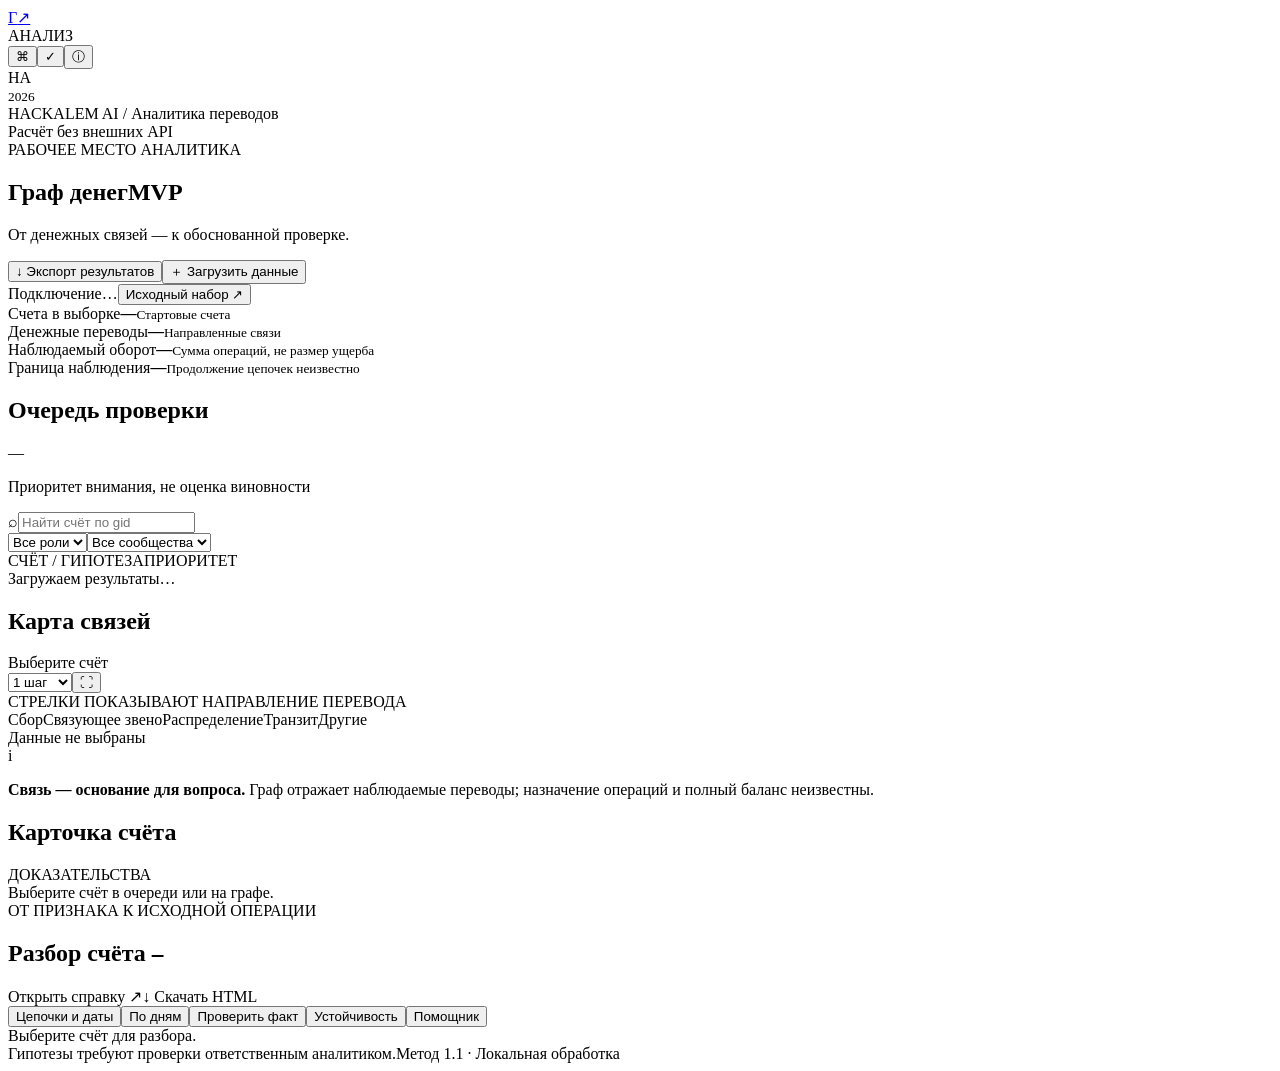
==== frontend/index.html @ 5018fa6d "fix: preserve Cyrillic and exact account IDs in Excel exports" ====
<!doctype html>
<html lang="ru">
<head><meta charset="utf-8"><meta name="viewport" content="width=device-width, initial-scale=1"><title>Граф денег — рабочее место аналитика</title><link rel="stylesheet" href="/static/style.css"><link rel="stylesheet" href="/static/investigation.css"><script defer src="/static/vendor/cytoscape.min.js"></script><script defer src="/static/app.js"></script><script defer src="/static/investigation.js"></script></head>
<body>
<aside class="rail"><a class="brandmark" href="/" aria-label="Граф денег">Г<span>↗</span></a><div class="rail-label">АНАЛИЗ</div><button class="rail-button active" title="Граф переводов" aria-label="Граф переводов">⌘</button><button class="rail-button" id="quality-button" title="Качество данных" aria-label="Качество данных">✓</button><button class="rail-button" id="method-button" title="Методология" aria-label="Методология">ⓘ</button><div class="rail-footer">HA<br><small>2026</small></div></aside>
<main>
<header><div class="breadcrumb">HACKALEM AI <span>/</span> Аналитика переводов</div><span class="local-indicator"><i></i> Расчёт без внешних API</span></header>
<section class="titlebar"><div><div class="eyebrow">РАБОЧЕЕ МЕСТО АНАЛИТИКА</div><h1>Граф денег<span class="version">MVP</span></h1><p>От денежных связей — к обоснованной проверке.</p></div><div class="actions"><button class="button" id="export-button">↓ Экспорт результатов</button><button class="button primary" id="upload-button">＋ Загрузить данные</button></div></section>
<div class="dataset-line"><span id="dataset-label" class="dataset-pill">Подключение…</span><span id="period"></span><span id="runtime" class="runtime"></span><button id="reset-button" class="text-button">Исходный набор ↗</button></div>
<div id="message" class="message" role="status" hidden></div>
<section class="stats" aria-label="Сводка набора"><div class="stat"><span>Счета в выборке</span><strong id="stat-nodes">—</strong><small id="stat-seeds">Стартовые счета</small></div><div class="stat"><span>Денежные переводы</span><strong id="stat-transactions">—</strong><small id="stat-edges">Направленные связи</small></div><div class="stat"><span>Наблюдаемый оборот</span><strong id="stat-volume">—</strong><small>Сумма операций, не размер ущерба</small></div><div class="stat warning-stat"><span>Граница наблюдения</span><strong id="stat-boundary">—</strong><small>Продолжение цепочек неизвестно</small></div></section>
<section class="workspace">
<section class="panel queue"><div class="panel-heading"><h2>Очередь проверки</h2><span class="tiny-badge" id="queue-count">—</span></div><p class="panel-description">Приоритет внимания, не оценка виновности</p><label class="search"><span>⌕</span><input id="search" type="search" placeholder="Найти счёт по gid" aria-label="Найти счёт по gid" autocomplete="off" inputmode="numeric"></label><div class="filters"><select id="role-filter" aria-label="Фильтр по роли"><option value="">Все роли</option></select><select id="cluster-filter" aria-label="Фильтр по сообществу"><option value="">Все сообщества</option></select></div><div class="queue-hint"><span>СЧЁТ / ГИПОТЕЗА</span><span>ПРИОРИТЕТ</span></div><div id="node-list" class="node-list" aria-label="Список счетов"><div class="empty">Загружаем результаты…</div></div><div class="panel-foot" id="list-foot"></div></section>
<section class="panel graph-panel"><div class="panel-heading"><div><h2>Карта связей</h2><span class="graph-subtitle" id="graph-subtitle">Выберите счёт</span></div><div class="graph-controls"><select id="hops" aria-label="Глубина окружения"><option value="1">1 шаг</option><option value="2">2 шага</option></select><button id="fit-button" title="Поместить граф на экран" aria-label="Поместить граф на экран">⛶</button></div></div><div class="graph-body"><div id="graph" aria-label="Направленный граф переводов"></div><div class="graph-overlay">СТРЕЛКИ ПОКАЗЫВАЮТ НАПРАВЛЕНИЕ ПЕРЕВОДА</div><div class="graph-loading" id="graph-loading" hidden>Строим окружение…</div><div class="graph-legend"><span><i style="background:#54c8b0"></i>Сбор</span><span><i style="background:#b298ed"></i>Связующее звено</span><span><i style="background:#efb16b"></i>Распределение</span><span><i style="background:#71bced"></i>Транзит</span><span><i style="background:#c5cdde"></i>Другие</span></div></div><div class="graph-footer"><span id="graph-count">Данные не выбраны</span><button id="expand-button" class="text-button" hidden>Показать больше</button></div><div class="insight-strip"><span class="insight-icon">i</span><p><strong>Связь — основание для вопроса.</strong> Граф отражает наблюдаемые переводы; назначение операций и полный баланс неизвестны.</p></div></section>
<section class="panel detail-panel"><div class="panel-heading"><h2>Карточка счёта</h2><span class="tiny-label">ДОКАЗАТЕЛЬСТВА</span></div><div id="node-detail" class="node-detail"><div class="empty">Выберите счёт в очереди или на графе.</div></div></section>
</section>
<section class="panel investigation-panel" id="investigation-panel" aria-label="Разбор счёта">
<div class="investigation-heading"><div><div class="eyebrow">ОТ ПРИЗНАКА К ИСХОДНОЙ ОПЕРАЦИИ</div><h2>Разбор счёта <code id="investigation-gid">—</code></h2></div><div class="report-actions"><a id="report-open" class="button" target="_blank" rel="noopener">Открыть справку ↗</a><a id="report-download" class="button primary" download>↓ Скачать HTML</a></div></div>
<div class="investigation-tabs" role="tablist" aria-label="Инструменты разбора"><button role="tab" id="tab-paths" data-tab="paths" aria-selected="true" aria-controls="investigation-body">Цепочки и даты</button><button role="tab" id="tab-timeline" data-tab="timeline" aria-selected="false" aria-controls="investigation-body">По дням</button><button role="tab" id="tab-evidence" data-tab="evidence" aria-selected="false" aria-controls="investigation-body">Проверить факт</button><button role="tab" id="tab-stability" data-tab="stability" aria-selected="false" aria-controls="investigation-body">Устойчивость</button><button role="tab" id="tab-assistant" data-tab="assistant" aria-selected="false" aria-controls="investigation-body">Помощник</button></div>
<div id="investigation-body" role="tabpanel" aria-labelledby="tab-paths"><div class="empty">Выберите счёт для разбора.</div></div>
</section>
<footer class="page-footer"><span>Гипотезы требуют проверки ответственным аналитиком.</span><span>Метод 1.1 · Локальная обработка</span></footer>
</main>
<dialog id="upload-dialog"><form id="upload-form"><div class="modal-head"><h2>Загрузить комплект данных</h2><button type="button" class="close" data-close aria-label="Закрыть">×</button></div><p>Три исходных файла Parquet. Переводы анализируются на сервере приложения.</p><label class="file-field">Счета · nodes.parquet<input type="file" name="nodes" accept=".parquet" required></label><label class="file-field">Связи · edges.parquet<input type="file" name="edges" accept=".parquet" required></label><label class="file-field">Переводы · transactions.parquet<input type="file" name="transactions" accept=".parquet" required></label><p class="muted">До 15 МБ на файл. Повторяющиеся платежи сохраняются. Идентификаторы не округляются.</p><div id="upload-error" role="alert" class="form-error"></div><button type="submit" class="button primary wide" id="analyze-button">Рассчитать роли и приоритеты</button></form></dialog>
<dialog id="info-dialog"><div class="modal-head"><h2 id="info-title"></h2><button class="close" data-close aria-label="Закрыть">×</button></div><div id="info-body"></div></dialog>
<dialog id="export-dialog"><div class="modal-head"><h2>Результаты текущего расчёта</h2><button class="close" data-close aria-label="Закрыть">×</button></div><p>Для открытия в Excel выберите XLSX — номера счетов и русский текст сохранятся полностью. Фильтры экрана не меняют выгрузку.</p><div id="export-links"></div><p class="muted">XLSX содержит все счета, все сообщества и первые 100 приоритетов. CSV предназначены для программной обработки: при импорте в Excel задайте UTF-8, разделитель «запятая» и текстовый тип gid / top_gids.</p></dialog>
</body></html>
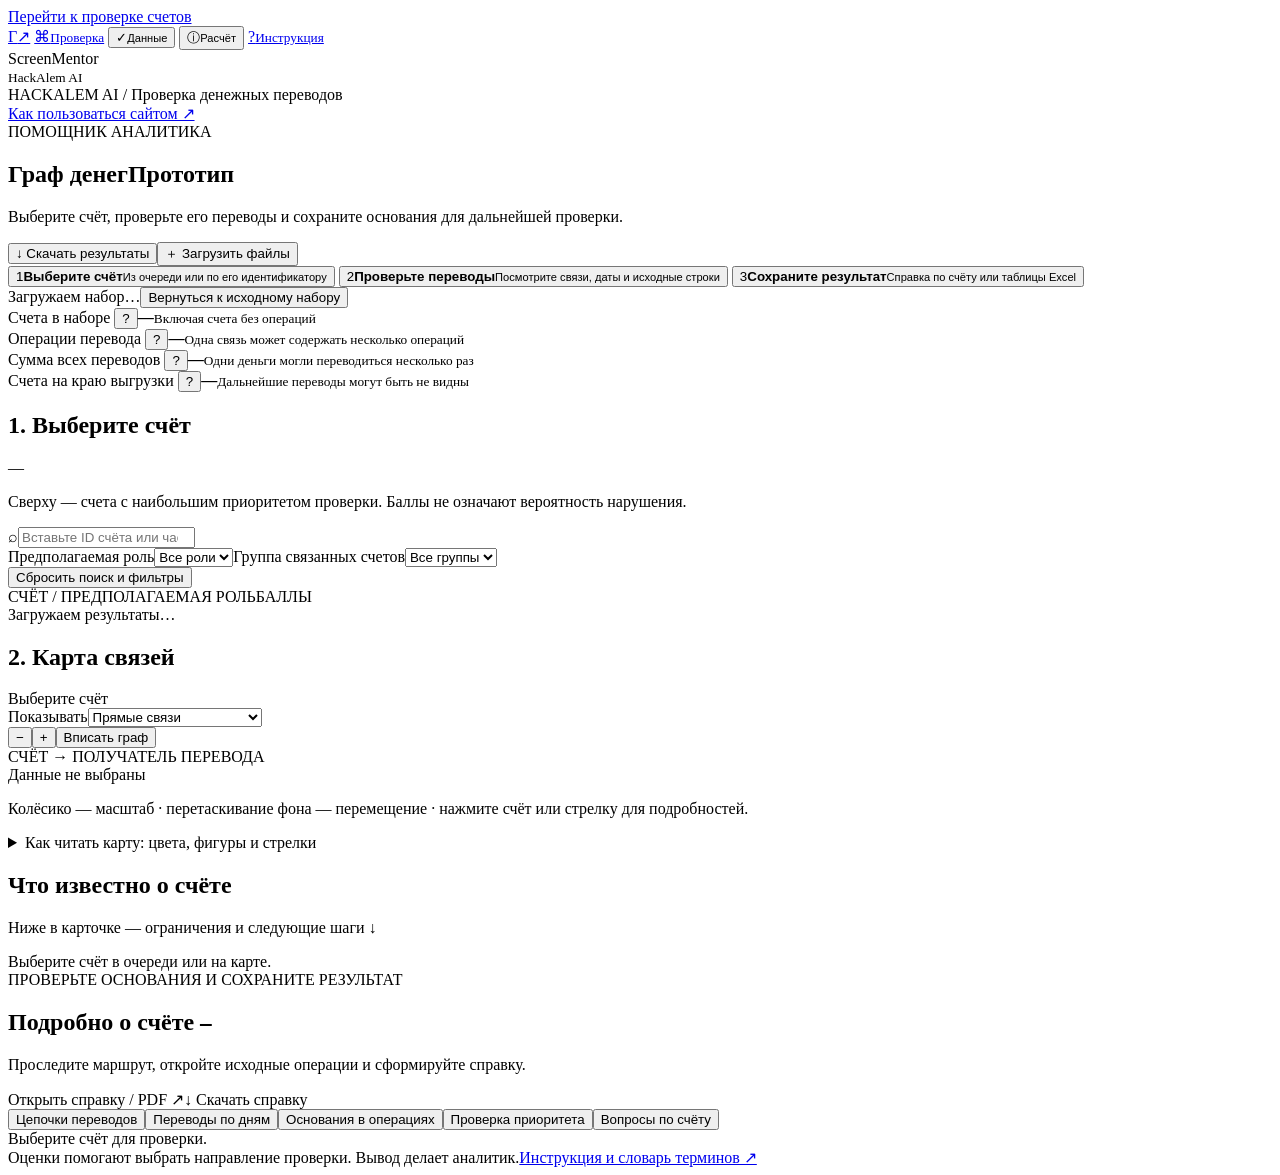
==== commit 8363efac: "feat: simplify analyst workflow and add user and jury guides" ====
--- a/frontend/index.html
+++ b/frontend/index.html
@@ -1,27 +1,62 @@
 <!doctype html>
 <html lang="ru">
-<head><meta charset="utf-8"><meta name="viewport" content="width=device-width, initial-scale=1"><title>Граф денег — рабочее место аналитика</title><link rel="stylesheet" href="/static/style.css"><link rel="stylesheet" href="/static/investigation.css"><script defer src="/static/vendor/cytoscape.min.js"></script><script defer src="/static/app.js"></script><script defer src="/static/investigation.js"></script></head>
+<head>
+<meta charset="utf-8"><meta name="viewport" content="width=device-width, initial-scale=1"><title>Граф денег — проверка переводов</title>
+<link rel="stylesheet" href="/static/style.css"><link rel="stylesheet" href="/static/investigation.css"><link rel="stylesheet" href="/static/clarity.css">
+<script defer src="/static/vendor/cytoscape.min.js"></script><script defer src="/static/app.js"></script><script defer src="/static/investigation.js"></script><script defer src="/static/clarity.js"></script>
+</head>
 <body>
-<aside class="rail"><a class="brandmark" href="/" aria-label="Граф денег">Г<span>↗</span></a><div class="rail-label">АНАЛИЗ</div><button class="rail-button active" title="Граф переводов" aria-label="Граф переводов">⌘</button><button class="rail-button" id="quality-button" title="Качество данных" aria-label="Качество данных">✓</button><button class="rail-button" id="method-button" title="Методология" aria-label="Методология">ⓘ</button><div class="rail-footer">HA<br><small>2026</small></div></aside>
+<a class="skip-link" href="#workspace">Перейти к проверке счетов</a>
+<aside class="rail">
+<a class="brandmark" href="/" aria-label="Граф денег — главная">Г<span>↗</span></a>
+<a class="rail-button active" href="#workspace" aria-label="Проверка счетов"><span>⌘</span><small>Проверка</small></a>
+<button class="rail-button" id="quality-button" aria-label="Качество данных"><span>✓</span><small>Данные</small></button>
+<button class="rail-button" id="method-button" aria-label="Как считаются оценки"><span>ⓘ</span><small>Расчёт</small></button>
+<a class="rail-button" href="/static/guide.html" target="_blank" rel="noopener" aria-label="Инструкция по работе"><span>?</span><small>Инструкция</small></a>
+<div class="rail-footer">ScreenMentor<br><small>HackAlem AI</small></div>
+</aside>
 <main>
-<header><div class="breadcrumb">HACKALEM AI <span>/</span> Аналитика переводов</div><span class="local-indicator"><i></i> Расчёт без внешних API</span></header>
-<section class="titlebar"><div><div class="eyebrow">РАБОЧЕЕ МЕСТО АНАЛИТИКА</div><h1>Граф денег<span class="version">MVP</span></h1><p>От денежных связей — к обоснованной проверке.</p></div><div class="actions"><button class="button" id="export-button">↓ Экспорт результатов</button><button class="button primary" id="upload-button">＋ Загрузить данные</button></div></section>
-<div class="dataset-line"><span id="dataset-label" class="dataset-pill">Подключение…</span><span id="period"></span><span id="runtime" class="runtime"></span><button id="reset-button" class="text-button">Исходный набор ↗</button></div>
+<header><div class="breadcrumb">HACKALEM AI <span>/</span> Проверка денежных переводов</div><a href="/static/guide.html" target="_blank" rel="noopener" class="guide-link">Как пользоваться сайтом ↗</a></header>
+<section class="titlebar"><div><div class="eyebrow">ПОМОЩНИК АНАЛИТИКА</div><h1>Граф денег<span class="version">Прототип</span></h1><p>Выберите счёт, проверьте его переводы и сохраните основания для дальнейшей проверки.</p></div><div class="actions"><button class="button" id="export-button">↓ Скачать результаты</button><button class="button primary" id="upload-button">＋ Загрузить файлы</button></div></section>
+<nav class="workflow" aria-label="Порядок работы">
+<button data-workflow="select"><span class="step-number">1</span><span><strong>Выберите счёт</strong><small>Из очереди или по его идентификатору</small></span></button>
+<button data-workflow="inspect"><span class="step-number">2</span><span><strong>Проверьте переводы</strong><small>Посмотрите связи, даты и исходные строки</small></span></button>
+<button data-workflow="export"><span class="step-number">3</span><span><strong>Сохраните результат</strong><small>Справка по счёту или таблицы Excel</small></span></button>
+</nav>
+<div class="dataset-line"><span id="dataset-label" class="dataset-pill">Загружаем набор…</span><span id="period"></span><span id="runtime" class="runtime"></span><button id="reset-button" class="text-button" title="Вернуть набор, с которым был запущен сервер">Вернуться к исходному набору</button></div>
 <div id="message" class="message" role="status" hidden></div>
-<section class="stats" aria-label="Сводка набора"><div class="stat"><span>Счета в выборке</span><strong id="stat-nodes">—</strong><small id="stat-seeds">Стартовые счета</small></div><div class="stat"><span>Денежные переводы</span><strong id="stat-transactions">—</strong><small id="stat-edges">Направленные связи</small></div><div class="stat"><span>Наблюдаемый оборот</span><strong id="stat-volume">—</strong><small>Сумма операций, не размер ущерба</small></div><div class="stat warning-stat"><span>Граница наблюдения</span><strong id="stat-boundary">—</strong><small>Продолжение цепочек неизвестно</small></div></section>
-<section class="workspace">
-<section class="panel queue"><div class="panel-heading"><h2>Очередь проверки</h2><span class="tiny-badge" id="queue-count">—</span></div><p class="panel-description">Приоритет внимания, не оценка виновности</p><label class="search"><span>⌕</span><input id="search" type="search" placeholder="Найти счёт по gid" aria-label="Найти счёт по gid" autocomplete="off" inputmode="numeric"></label><div class="filters"><select id="role-filter" aria-label="Фильтр по роли"><option value="">Все роли</option></select><select id="cluster-filter" aria-label="Фильтр по сообществу"><option value="">Все сообщества</option></select></div><div class="queue-hint"><span>СЧЁТ / ГИПОТЕЗА</span><span>ПРИОРИТЕТ</span></div><div id="node-list" class="node-list" aria-label="Список счетов"><div class="empty">Загружаем результаты…</div></div><div class="panel-foot" id="list-foot"></div></section>
-<section class="panel graph-panel"><div class="panel-heading"><div><h2>Карта связей</h2><span class="graph-subtitle" id="graph-subtitle">Выберите счёт</span></div><div class="graph-controls"><select id="hops" aria-label="Глубина окружения"><option value="1">1 шаг</option><option value="2">2 шага</option></select><button id="fit-button" title="Поместить граф на экран" aria-label="Поместить граф на экран">⛶</button></div></div><div class="graph-body"><div id="graph" aria-label="Направленный граф переводов"></div><div class="graph-overlay">СТРЕЛКИ ПОКАЗЫВАЮТ НАПРАВЛЕНИЕ ПЕРЕВОДА</div><div class="graph-loading" id="graph-loading" hidden>Строим окружение…</div><div class="graph-legend"><span><i style="background:#54c8b0"></i>Сбор</span><span><i style="background:#b298ed"></i>Связующее звено</span><span><i style="background:#efb16b"></i>Распределение</span><span><i style="background:#71bced"></i>Транзит</span><span><i style="background:#c5cdde"></i>Другие</span></div></div><div class="graph-footer"><span id="graph-count">Данные не выбраны</span><button id="expand-button" class="text-button" hidden>Показать больше</button></div><div class="insight-strip"><span class="insight-icon">i</span><p><strong>Связь — основание для вопроса.</strong> Граф отражает наблюдаемые переводы; назначение операций и полный баланс неизвестны.</p></div></section>
-<section class="panel detail-panel"><div class="panel-heading"><h2>Карточка счёта</h2><span class="tiny-label">ДОКАЗАТЕЛЬСТВА</span></div><div id="node-detail" class="node-detail"><div class="empty">Выберите счёт в очереди или на графе.</div></div></section>
+<section class="stats" aria-label="Что содержится в загруженных данных">
+<div class="stat"><span>Счета в наборе <button class="help-dot" data-help="accounts" aria-label="Что означает количество счетов">?</button></span><strong id="stat-nodes">—</strong><small id="stat-seeds">Включая счета без операций</small></div>
+<div class="stat"><span>Операции перевода <button class="help-dot" data-help="payments" aria-label="Чем операции отличаются от связей">?</button></span><strong id="stat-transactions">—</strong><small id="stat-edges">Одна связь может содержать несколько операций</small></div>
+<div class="stat"><span>Сумма всех переводов <button class="help-dot" data-help="amount" aria-label="Как понимать сумму переводов">?</button></span><strong id="stat-volume">—</strong><small>Одни деньги могли переводиться несколько раз</small></div>
+<div class="stat warning-stat"><span>Счета на краю выгрузки <button class="help-dot" data-help="boundary" aria-label="Что такое край выгрузки">?</button></span><strong id="stat-boundary">—</strong><small>Дальнейшие переводы могут быть не видны</small></div>
 </section>
-<section class="panel investigation-panel" id="investigation-panel" aria-label="Разбор счёта">
-<div class="investigation-heading"><div><div class="eyebrow">ОТ ПРИЗНАКА К ИСХОДНОЙ ОПЕРАЦИИ</div><h2>Разбор счёта <code id="investigation-gid">—</code></h2></div><div class="report-actions"><a id="report-open" class="button" target="_blank" rel="noopener">Открыть справку ↗</a><a id="report-download" class="button primary" download>↓ Скачать HTML</a></div></div>
-<div class="investigation-tabs" role="tablist" aria-label="Инструменты разбора"><button role="tab" id="tab-paths" data-tab="paths" aria-selected="true" aria-controls="investigation-body">Цепочки и даты</button><button role="tab" id="tab-timeline" data-tab="timeline" aria-selected="false" aria-controls="investigation-body">По дням</button><button role="tab" id="tab-evidence" data-tab="evidence" aria-selected="false" aria-controls="investigation-body">Проверить факт</button><button role="tab" id="tab-stability" data-tab="stability" aria-selected="false" aria-controls="investigation-body">Устойчивость</button><button role="tab" id="tab-assistant" data-tab="assistant" aria-selected="false" aria-controls="investigation-body">Помощник</button></div>
-<div id="investigation-body" role="tabpanel" aria-labelledby="tab-paths"><div class="empty">Выберите счёт для разбора.</div></div>
+<section class="workspace" id="workspace" aria-label="Выбор счёта и проверка связей">
+<section class="panel queue">
+<div class="panel-heading"><h2>1. Выберите счёт</h2><span class="tiny-badge" id="queue-count">—</span></div>
+<p class="panel-description">Сверху — счета с наибольшим приоритетом проверки. Баллы не означают вероятность нарушения.</p>
+<label class="search"><span>⌕</span><input id="search" type="search" placeholder="Вставьте ID счёта или часть номера" aria-label="Поиск по идентификатору счёта" autocomplete="off" inputmode="numeric"></label>
+<div class="filters"><label>Предполагаемая роль<select id="role-filter" aria-label="Фильтр по роли"><option value="">Все роли</option></select></label><label>Группа связанных счетов<select id="cluster-filter" aria-label="Фильтр по группе счетов"><option value="">Все группы</option></select></label></div>
+<button class="text-button clear-filters" id="clear-filters">Сбросить поиск и фильтры</button>
+<div class="queue-hint"><span>СЧЁТ / ПРЕДПОЛАГАЕМАЯ РОЛЬ</span><span>БАЛЛЫ</span></div><div id="node-list" class="node-list" aria-label="Список счетов"><div class="empty">Загружаем результаты…</div></div><div class="panel-foot" id="list-foot"></div>
 </section>
-<footer class="page-footer"><span>Гипотезы требуют проверки ответственным аналитиком.</span><span>Метод 1.1 · Локальная обработка</span></footer>
+<section class="panel graph-panel">
+<div class="panel-heading"><div><h2>2. Карта связей</h2><span class="graph-subtitle" id="graph-subtitle">Выберите счёт</span></div></div>
+<div class="graph-toolbar"><label>Показывать<select id="hops" aria-label="Глубина окружения"><option value="1">Прямые связи</option><option value="2">Связи через посредника</option></select></label><div class="graph-controls"><button id="zoom-out" aria-label="Отдалить граф" title="Отдалить">−</button><button id="zoom-in" aria-label="Приблизить граф" title="Приблизить">+</button><button id="fit-button" title="Подобрать масштаб, чтобы все показанные счета поместились в этом блоке" aria-label="Вписать граф в область просмотра">Вписать граф</button></div></div>
+<div class="graph-body"><div id="graph" aria-label="Карта счетов и направлений переводов"></div><div class="graph-overlay">СЧЁТ → ПОЛУЧАТЕЛЬ ПЕРЕВОДА</div><div class="graph-loading" id="graph-loading" hidden>Загружаем связи…</div></div>
+<div class="graph-footer"><span id="graph-count">Данные не выбраны</span><button id="expand-button" class="text-button" hidden>Показать больше счетов</button><button id="return-neighborhood" class="text-button" hidden>Вернуть все связи счёта</button></div>
+<p class="graph-gesture-hint">Колёсико — масштаб · перетаскивание фона — перемещение · нажмите счёт или стрелку для подробностей.</p>
+<details class="graph-key"><summary>Как читать карту: цвета, фигуры и стрелки</summary><p>Один узел — один счёт. Стрелка показывает, кто кому переводил деньги. Размер узла зависит от приоритета; выбранный счёт выделен светлой рамкой.</p><div class="graph-legend"><span><i style="background:#54c8b0"></i>Сбор средств</span><span><i style="background:#efb16b"></i>Распределение</span><span><i style="background:#71bced"></i>Транзит</span><span><i style="background:#b298ed"></i>Связующее звено</span><span><i style="background:#c5cdde"></i>Получатель · гипотеза</span><span><i style="background:#859eae"></i>Мало признаков</span></div><p>Ромб — стартовый счёт анализа. Пунктирная рамка — край выгрузки: дальнейшие переводы неизвестны. Цвет показывает предполагаемую роль, а не опасность счёта.</p></details>
+</section>
+<section class="panel detail-panel"><div class="panel-heading"><h2>Что известно о счёте</h2><p class="detail-scroll-hint">Ниже в карточке — ограничения и следующие шаги ↓</p></div><div id="node-detail" class="node-detail"><div class="empty">Выберите счёт в очереди или на карте.</div></div></section>
+</section>
+<section class="panel investigation-panel" id="investigation-panel" aria-label="Подробная проверка выбранного счёта">
+<div class="investigation-heading"><div><div class="eyebrow">ПРОВЕРЬТЕ ОСНОВАНИЯ И СОХРАНИТЕ РЕЗУЛЬТАТ</div><h2>Подробно о счёте <code id="investigation-gid">—</code></h2><p class="investigation-intro">Проследите маршрут, откройте исходные операции и сформируйте справку.</p></div><div class="report-actions"><a id="report-open" class="button" target="_blank" rel="noopener">Открыть справку / PDF ↗</a><a id="report-download" class="button primary" download>↓ Скачать справку</a></div></div>
+<div class="investigation-tabs" role="tablist" aria-label="Что проверить у выбранного счёта"><button role="tab" id="tab-paths" data-tab="paths" aria-selected="true" aria-controls="investigation-body">Цепочки переводов</button><button role="tab" id="tab-timeline" data-tab="timeline" aria-selected="false" aria-controls="investigation-body">Переводы по дням</button><button role="tab" id="tab-evidence" data-tab="evidence" aria-selected="false" aria-controls="investigation-body">Основания в операциях</button><button role="tab" id="tab-stability" data-tab="stability" aria-selected="false" aria-controls="investigation-body">Проверка приоритета</button><button role="tab" id="tab-assistant" data-tab="assistant" aria-selected="false" aria-controls="investigation-body">Вопросы по счёту</button></div><div id="investigation-body" role="tabpanel" aria-labelledby="tab-paths"><div class="empty">Выберите счёт для проверки.</div></div>
+</section>
+<footer class="page-footer"><span>Оценки помогают выбрать направление проверки. Вывод делает аналитик.</span><a href="/static/guide.html" target="_blank" rel="noopener">Инструкция и словарь терминов ↗</a></footer>
 </main>
-<dialog id="upload-dialog"><form id="upload-form"><div class="modal-head"><h2>Загрузить комплект данных</h2><button type="button" class="close" data-close aria-label="Закрыть">×</button></div><p>Три исходных файла Parquet. Переводы анализируются на сервере приложения.</p><label class="file-field">Счета · nodes.parquet<input type="file" name="nodes" accept=".parquet" required></label><label class="file-field">Связи · edges.parquet<input type="file" name="edges" accept=".parquet" required></label><label class="file-field">Переводы · transactions.parquet<input type="file" name="transactions" accept=".parquet" required></label><p class="muted">До 15 МБ на файл. Повторяющиеся платежи сохраняются. Идентификаторы не округляются.</p><div id="upload-error" role="alert" class="form-error"></div><button type="submit" class="button primary wide" id="analyze-button">Рассчитать роли и приоритеты</button></form></dialog>
+<dialog id="upload-dialog"><form id="upload-form"><div class="modal-head"><h2>Загрузить данные для проверки</h2><button type="button" class="close" data-close aria-label="Закрыть">×</button></div><p>Выберите три файла из одного комплекта. Сайт проверит их согласованность и пересчитает результаты.</p><label class="file-field">1. Список счетов · nodes.parquet<input type="file" name="nodes" accept=".parquet" required></label><label class="file-field">2. Связи между счетами · edges.parquet<input type="file" name="edges" accept=".parquet" required></label><label class="file-field">3. Отдельные переводы · transactions.parquet<input type="file" name="transactions" accept=".parquet" required></label><p class="muted">До 15 МБ на файл и 30 МБ на комплект. Обработка выполняется на сервере приложения. Повторяющиеся строки сохраняются.</p><div id="upload-error" role="alert" class="form-error"></div><button type="submit" class="button primary wide" id="analyze-button">Проверить файлы и начать анализ</button></form></dialog>
 <dialog id="info-dialog"><div class="modal-head"><h2 id="info-title"></h2><button class="close" data-close aria-label="Закрыть">×</button></div><div id="info-body"></div></dialog>
-<dialog id="export-dialog"><div class="modal-head"><h2>Результаты текущего расчёта</h2><button class="close" data-close aria-label="Закрыть">×</button></div><p>Для открытия в Excel выберите XLSX — номера счетов и русский текст сохранятся полностью. Фильтры экрана не меняют выгрузку.</p><div id="export-links"></div><p class="muted">XLSX содержит все счета, все сообщества и первые 100 приоритетов. CSV предназначены для программной обработки: при импорте в Excel задайте UTF-8, разделитель «запятая» и текстовый тип gid / top_gids.</p></dialog>
-</body></html>
+<dialog id="export-dialog"><div class="modal-head"><h2>3. Сохраните результаты проверки</h2><button class="close" data-close aria-label="Закрыть">×</button></div><p>Для Excel выберите XLSX: идентификаторы и русский текст сохранятся полностью. Фильтры на экране не сокращают выгрузку.</p><div id="export-links"></div><p class="muted">В XLSX — все счета, все группы и первые 100 приоритетов. Справку только по выбранному счёту можно скачать в блоке «Подробно о счёте». CSV предназначены для программной обработки.</p></dialog>
+</body></html>
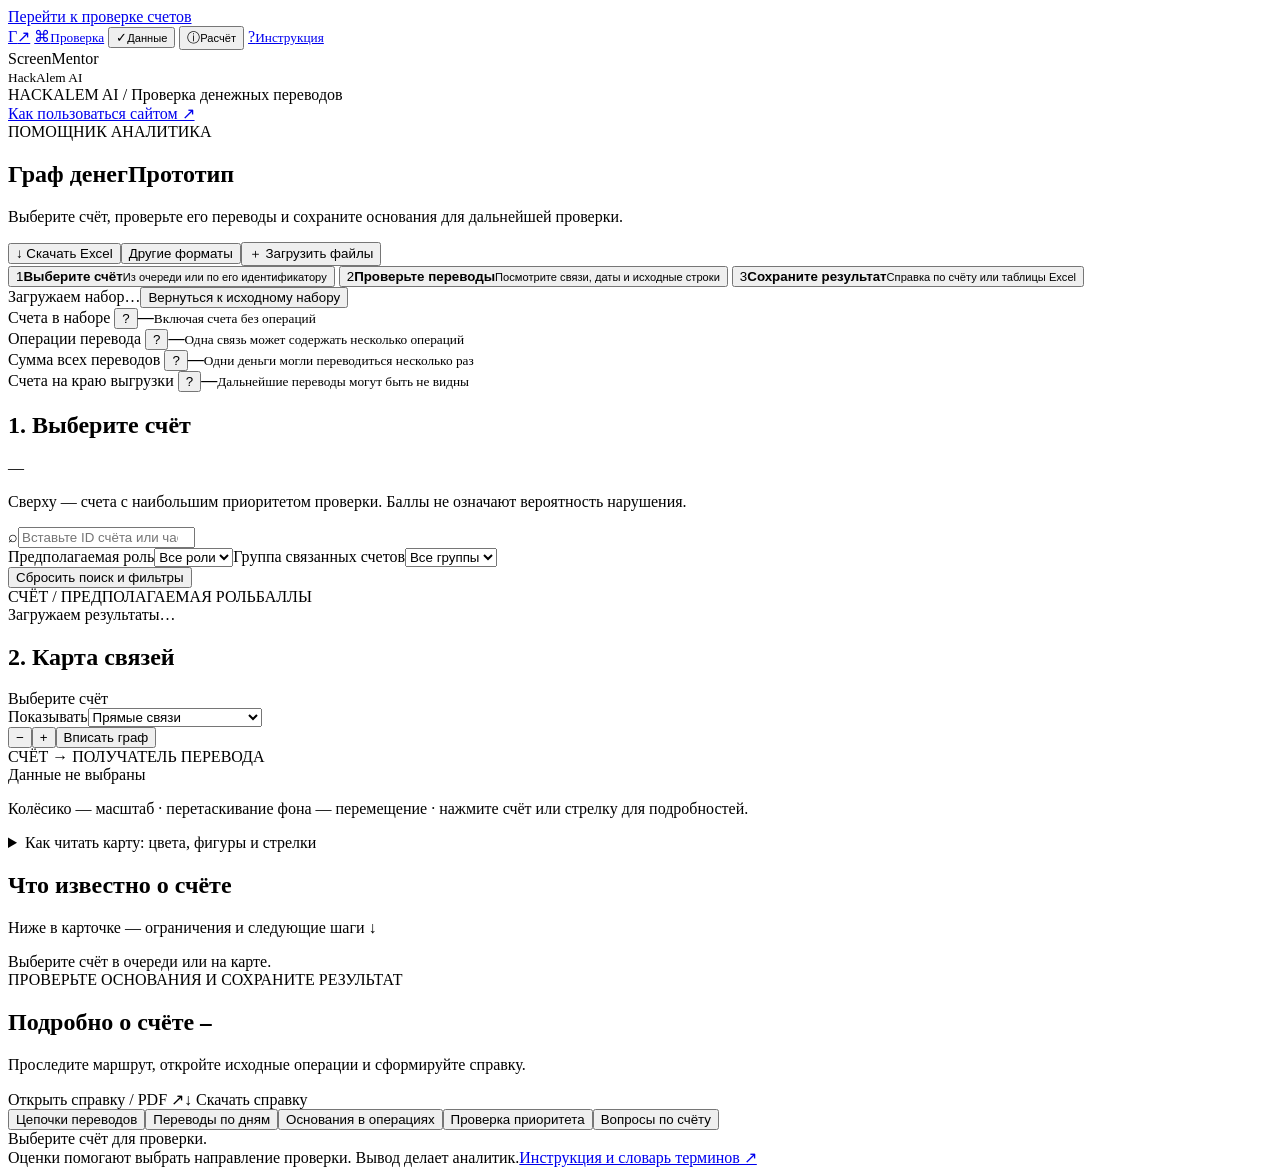
==== commit e336bb87: "fix: make styled Excel the default download and separate CSV exports" ====
--- a/frontend/index.html
+++ b/frontend/index.html
@@ -17,7 +17,7 @@
 </aside>
 <main>
 <header><div class="breadcrumb">HACKALEM AI <span>/</span> Проверка денежных переводов</div><a href="/static/guide.html" target="_blank" rel="noopener" class="guide-link">Как пользоваться сайтом ↗</a></header>
-<section class="titlebar"><div><div class="eyebrow">ПОМОЩНИК АНАЛИТИКА</div><h1>Граф денег<span class="version">Прототип</span></h1><p>Выберите счёт, проверьте его переводы и сохраните основания для дальнейшей проверки.</p></div><div class="actions"><button class="button" id="export-button">↓ Скачать результаты</button><button class="button primary" id="upload-button">＋ Загрузить файлы</button></div></section>
+<section class="titlebar"><div><div class="eyebrow">ПОМОЩНИК АНАЛИТИКА</div><h1>Граф денег<span class="version">Прототип</span></h1><p>Выберите счёт, проверьте его переводы и сохраните основания для дальнейшей проверки.</p></div><div class="actions"><button class="button" id="export-button" title="XLSX: полные номера счетов, выравнивание и границы ячеек">↓ Скачать Excel</button><button class="text-button" id="export-options-button">Другие форматы</button><button class="button primary" id="upload-button">＋ Загрузить файлы</button></div></section>
 <nav class="workflow" aria-label="Порядок работы">
 <button data-workflow="select"><span class="step-number">1</span><span><strong>Выберите счёт</strong><small>Из очереди или по его идентификатору</small></span></button>
 <button data-workflow="inspect"><span class="step-number">2</span><span><strong>Проверьте переводы</strong><small>Посмотрите связи, даты и исходные строки</small></span></button>
@@ -58,5 +58,5 @@
 </main>
 <dialog id="upload-dialog"><form id="upload-form"><div class="modal-head"><h2>Загрузить данные для проверки</h2><button type="button" class="close" data-close aria-label="Закрыть">×</button></div><p>Выберите три файла из одного комплекта. Сайт проверит их согласованность и пересчитает результаты.</p><label class="file-field">1. Список счетов · nodes.parquet<input type="file" name="nodes" accept=".parquet" required></label><label class="file-field">2. Связи между счетами · edges.parquet<input type="file" name="edges" accept=".parquet" required></label><label class="file-field">3. Отдельные переводы · transactions.parquet<input type="file" name="transactions" accept=".parquet" required></label><p class="muted">До 15 МБ на файл и 30 МБ на комплект. Обработка выполняется на сервере приложения. Повторяющиеся строки сохраняются.</p><div id="upload-error" role="alert" class="form-error"></div><button type="submit" class="button primary wide" id="analyze-button">Проверить файлы и начать анализ</button></form></dialog>
 <dialog id="info-dialog"><div class="modal-head"><h2 id="info-title"></h2><button class="close" data-close aria-label="Закрыть">×</button></div><div id="info-body"></div></dialog>
-<dialog id="export-dialog"><div class="modal-head"><h2>3. Сохраните результаты проверки</h2><button class="close" data-close aria-label="Закрыть">×</button></div><p>Для Excel выберите XLSX: идентификаторы и русский текст сохранятся полностью. Фильтры на экране не сокращают выгрузку.</p><div id="export-links"></div><p class="muted">В XLSX — все счета, все группы и первые 100 приоритетов. Справку только по выбранному счёту можно скачать в блоке «Подробно о счёте». CSV предназначены для программной обработки.</p></dialog>
+<dialog id="export-dialog"><div class="modal-head"><h2>Форматы выгрузки</h2><button class="close" data-close aria-label="Закрыть">×</button></div><p>Для работы в Excel скачивайте XLSX: полные номера счетов, русский текст, выравнивание по центру и границы ячеек. Фильтры на экране не сокращают выгрузку.</p><div id="export-links"></div><p class="muted">В XLSX — все счета, все группы и первые 100 приоритетов. Справку только по выбранному счёту можно скачать в блоке «Подробно о счёте». CSV предназначены для программной обработки.</p></dialog>
 </body></html>
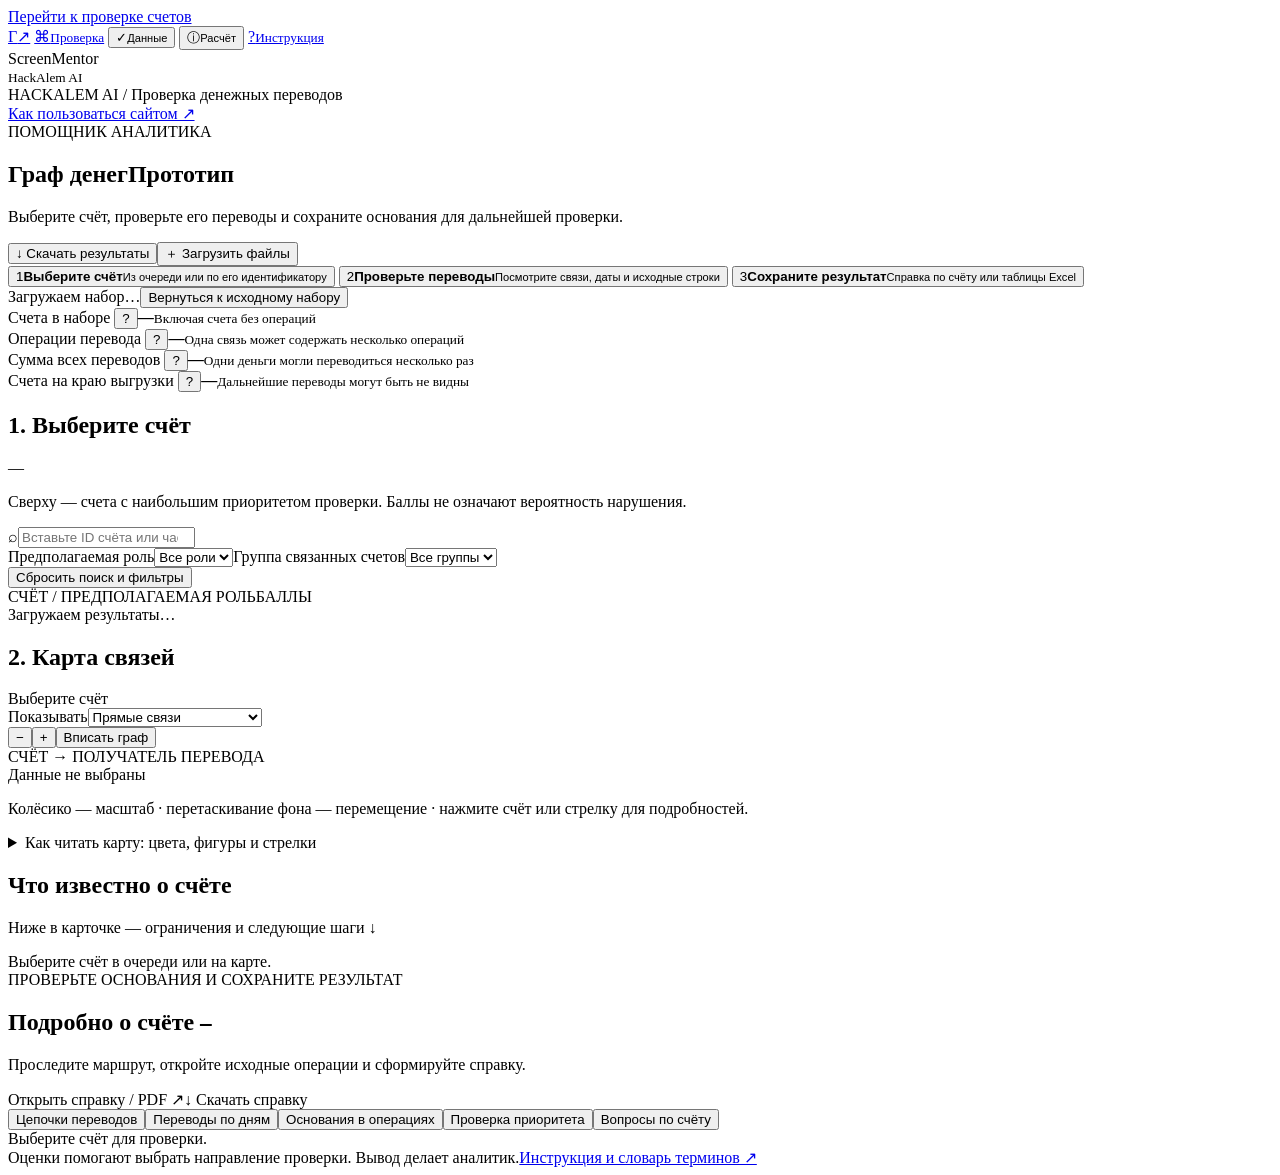
==== commit 0d2d6f10: "Revert "fix: make styled Excel the default download and separate CSV exports" This reverts commit e3" ====
--- a/frontend/index.html
+++ b/frontend/index.html
@@ -17,7 +17,7 @@
 </aside>
 <main>
 <header><div class="breadcrumb">HACKALEM AI <span>/</span> Проверка денежных переводов</div><a href="/static/guide.html" target="_blank" rel="noopener" class="guide-link">Как пользоваться сайтом ↗</a></header>
-<section class="titlebar"><div><div class="eyebrow">ПОМОЩНИК АНАЛИТИКА</div><h1>Граф денег<span class="version">Прототип</span></h1><p>Выберите счёт, проверьте его переводы и сохраните основания для дальнейшей проверки.</p></div><div class="actions"><button class="button" id="export-button" title="XLSX: полные номера счетов, выравнивание и границы ячеек">↓ Скачать Excel</button><button class="text-button" id="export-options-button">Другие форматы</button><button class="button primary" id="upload-button">＋ Загрузить файлы</button></div></section>
+<section class="titlebar"><div><div class="eyebrow">ПОМОЩНИК АНАЛИТИКА</div><h1>Граф денег<span class="version">Прототип</span></h1><p>Выберите счёт, проверьте его переводы и сохраните основания для дальнейшей проверки.</p></div><div class="actions"><button class="button" id="export-button">↓ Скачать результаты</button><button class="button primary" id="upload-button">＋ Загрузить файлы</button></div></section>
 <nav class="workflow" aria-label="Порядок работы">
 <button data-workflow="select"><span class="step-number">1</span><span><strong>Выберите счёт</strong><small>Из очереди или по его идентификатору</small></span></button>
 <button data-workflow="inspect"><span class="step-number">2</span><span><strong>Проверьте переводы</strong><small>Посмотрите связи, даты и исходные строки</small></span></button>
@@ -58,5 +58,5 @@
 </main>
 <dialog id="upload-dialog"><form id="upload-form"><div class="modal-head"><h2>Загрузить данные для проверки</h2><button type="button" class="close" data-close aria-label="Закрыть">×</button></div><p>Выберите три файла из одного комплекта. Сайт проверит их согласованность и пересчитает результаты.</p><label class="file-field">1. Список счетов · nodes.parquet<input type="file" name="nodes" accept=".parquet" required></label><label class="file-field">2. Связи между счетами · edges.parquet<input type="file" name="edges" accept=".parquet" required></label><label class="file-field">3. Отдельные переводы · transactions.parquet<input type="file" name="transactions" accept=".parquet" required></label><p class="muted">До 15 МБ на файл и 30 МБ на комплект. Обработка выполняется на сервере приложения. Повторяющиеся строки сохраняются.</p><div id="upload-error" role="alert" class="form-error"></div><button type="submit" class="button primary wide" id="analyze-button">Проверить файлы и начать анализ</button></form></dialog>
 <dialog id="info-dialog"><div class="modal-head"><h2 id="info-title"></h2><button class="close" data-close aria-label="Закрыть">×</button></div><div id="info-body"></div></dialog>
-<dialog id="export-dialog"><div class="modal-head"><h2>Форматы выгрузки</h2><button class="close" data-close aria-label="Закрыть">×</button></div><p>Для работы в Excel скачивайте XLSX: полные номера счетов, русский текст, выравнивание по центру и границы ячеек. Фильтры на экране не сокращают выгрузку.</p><div id="export-links"></div><p class="muted">В XLSX — все счета, все группы и первые 100 приоритетов. Справку только по выбранному счёту можно скачать в блоке «Подробно о счёте». CSV предназначены для программной обработки.</p></dialog>
+<dialog id="export-dialog"><div class="modal-head"><h2>3. Сохраните результаты проверки</h2><button class="close" data-close aria-label="Закрыть">×</button></div><p>Для Excel выберите XLSX: идентификаторы и русский текст сохранятся полностью. Фильтры на экране не сокращают выгрузку.</p><div id="export-links"></div><p class="muted">В XLSX — все счета, все группы и первые 100 приоритетов. Справку только по выбранному счёту можно скачать в блоке «Подробно о счёте». CSV предназначены для программной обработки.</p></dialog>
 </body></html>
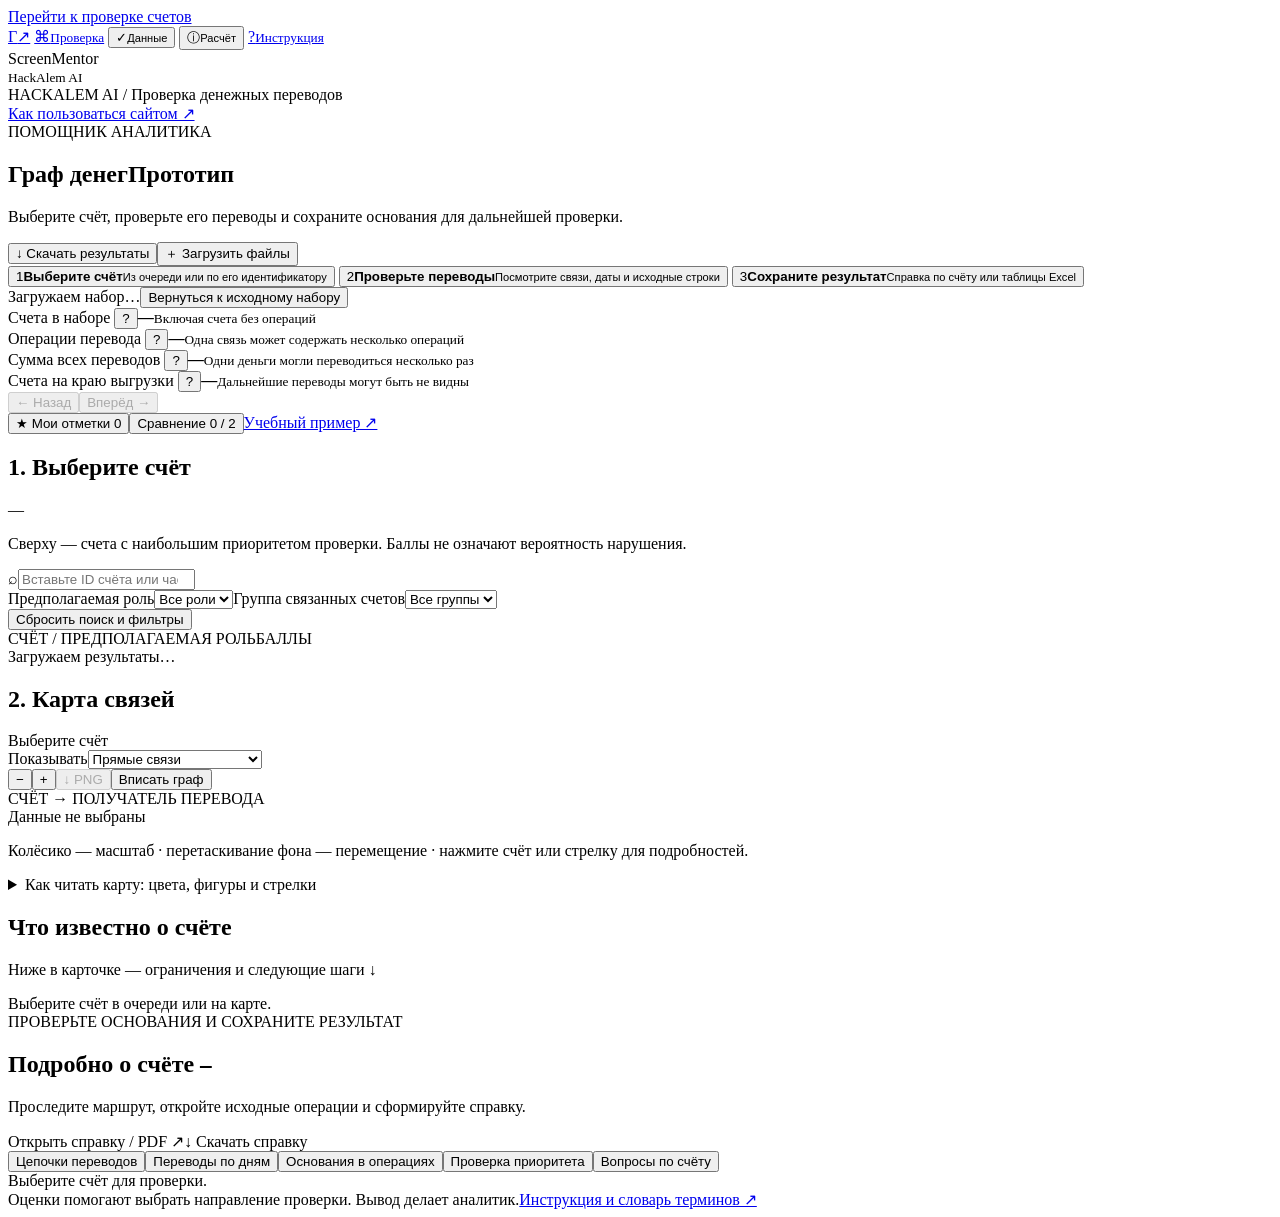
==== commit 0fab6f19: "feat: add analyst notes history comparison graph snapshots and guided training" ====
--- a/frontend/index.html
+++ b/frontend/index.html
@@ -2,8 +2,8 @@
 <html lang="ru">
 <head>
 <meta charset="utf-8"><meta name="viewport" content="width=device-width, initial-scale=1"><title>Граф денег — проверка переводов</title>
-<link rel="stylesheet" href="/static/style.css"><link rel="stylesheet" href="/static/investigation.css"><link rel="stylesheet" href="/static/clarity.css">
-<script defer src="/static/vendor/cytoscape.min.js"></script><script defer src="/static/app.js"></script><script defer src="/static/investigation.js"></script><script defer src="/static/clarity.js"></script>
+<link rel="stylesheet" href="/static/style.css"><link rel="stylesheet" href="/static/investigation.css"><link rel="stylesheet" href="/static/clarity.css"><link rel="stylesheet" href="/static/workspace.css">
+<script defer src="/static/vendor/cytoscape.min.js"></script><script defer src="/static/app.js"></script><script defer src="/static/investigation.js"></script><script defer src="/static/clarity.js"></script><script defer src="/static/workspace.js"></script>
 </head>
 <body>
 <a class="skip-link" href="#workspace">Перейти к проверке счетов</a>
@@ -31,6 +31,9 @@
 <div class="stat"><span>Сумма всех переводов <button class="help-dot" data-help="amount" aria-label="Как понимать сумму переводов">?</button></span><strong id="stat-volume">—</strong><small>Одни деньги могли переводиться несколько раз</small></div>
 <div class="stat warning-stat"><span>Счета на краю выгрузки <button class="help-dot" data-help="boundary" aria-label="Что такое край выгрузки">?</button></span><strong id="stat-boundary">—</strong><small>Дальнейшие переводы могут быть не видны</small></div>
 </section>
+<div class="work-tools" aria-label="Инструменты проверки"><div class="history-controls"><button class="button" id="account-back" disabled aria-label="Предыдущий счёт">← Назад</button><button class="button" id="account-forward" disabled aria-label="Следующий счёт">Вперёд →</button></div><button class="button" id="saved-accounts">★ Мои отметки <span id="saved-count">0</span></button><button class="button" id="compare-accounts">Сравнение <span id="compare-count">0 / 2</span></button><a class="button demo-link" href="/?demo=1&amp;tour=1" target="_blank" rel="noopener">Учебный пример ↗</a></div>
+<p id="workspace-status" class="workspace-status" role="status" hidden></p>
+<section id="tour-panel" class="tour-panel" hidden aria-label="Учебный сценарий"><div><strong id="tour-title"></strong><p id="tour-description"></p></div><div class="tour-controls"><button class="button" id="tour-back">Назад</button><button class="button primary" id="tour-next">Далее</button><button class="text-button" id="tour-close">Завершить обучение</button></div><p id="tour-error" role="alert" hidden></p></section>
 <section class="workspace" id="workspace" aria-label="Выбор счёта и проверка связей">
 <section class="panel queue">
 <div class="panel-heading"><h2>1. Выберите счёт</h2><span class="tiny-badge" id="queue-count">—</span></div>
@@ -42,7 +45,7 @@
 </section>
 <section class="panel graph-panel">
 <div class="panel-heading"><div><h2>2. Карта связей</h2><span class="graph-subtitle" id="graph-subtitle">Выберите счёт</span></div></div>
-<div class="graph-toolbar"><label>Показывать<select id="hops" aria-label="Глубина окружения"><option value="1">Прямые связи</option><option value="2">Связи через посредника</option></select></label><div class="graph-controls"><button id="zoom-out" aria-label="Отдалить граф" title="Отдалить">−</button><button id="zoom-in" aria-label="Приблизить граф" title="Приблизить">+</button><button id="fit-button" title="Подобрать масштаб, чтобы все показанные счета поместились в этом блоке" aria-label="Вписать граф в область просмотра">Вписать граф</button></div></div>
+<div class="graph-toolbar"><label>Показывать<select id="hops" aria-label="Глубина окружения"><option value="1">Прямые связи</option><option value="2">Связи через посредника</option></select></label><div class="graph-controls"><button id="zoom-out" aria-label="Отдалить граф" title="Отдалить">−</button><button id="zoom-in" aria-label="Приблизить граф" title="Приблизить">+</button><button id="save-graph" title="Скачать текущую видимую область карты с подписью" disabled>↓ PNG</button><button id="fit-button" title="Подобрать масштаб, чтобы все показанные счета поместились в этом блоке" aria-label="Вписать граф в область просмотра">Вписать граф</button></div></div>
 <div class="graph-body"><div id="graph" aria-label="Карта счетов и направлений переводов"></div><div class="graph-overlay">СЧЁТ → ПОЛУЧАТЕЛЬ ПЕРЕВОДА</div><div class="graph-loading" id="graph-loading" hidden>Загружаем связи…</div></div>
 <div class="graph-footer"><span id="graph-count">Данные не выбраны</span><button id="expand-button" class="text-button" hidden>Показать больше счетов</button><button id="return-neighborhood" class="text-button" hidden>Вернуть все связи счёта</button></div>
 <p class="graph-gesture-hint">Колёсико — масштаб · перетаскивание фона — перемещение · нажмите счёт или стрелку для подробностей.</p>
@@ -59,4 +62,7 @@
 <dialog id="upload-dialog"><form id="upload-form"><div class="modal-head"><h2>Загрузить данные для проверки</h2><button type="button" class="close" data-close aria-label="Закрыть">×</button></div><p>Выберите три файла из одного комплекта. Сайт проверит их согласованность и пересчитает результаты.</p><label class="file-field">1. Список счетов · nodes.parquet<input type="file" name="nodes" accept=".parquet" required></label><label class="file-field">2. Связи между счетами · edges.parquet<input type="file" name="edges" accept=".parquet" required></label><label class="file-field">3. Отдельные переводы · transactions.parquet<input type="file" name="transactions" accept=".parquet" required></label><p class="muted">До 15 МБ на файл и 30 МБ на комплект. Обработка выполняется на сервере приложения. Повторяющиеся строки сохраняются.</p><div id="upload-error" role="alert" class="form-error"></div><button type="submit" class="button primary wide" id="analyze-button">Проверить файлы и начать анализ</button></form></dialog>
 <dialog id="info-dialog"><div class="modal-head"><h2 id="info-title"></h2><button class="close" data-close aria-label="Закрыть">×</button></div><div id="info-body"></div></dialog>
 <dialog id="export-dialog"><div class="modal-head"><h2>3. Сохраните результаты проверки</h2><button class="close" data-close aria-label="Закрыть">×</button></div><p>Для Excel выберите XLSX: идентификаторы и русский текст сохранятся полностью. Фильтры на экране не сокращают выгрузку.</p><div id="export-links"></div><p class="muted">В XLSX — все счета, все группы и первые 100 приоритетов. Справку только по выбранному счёту можно скачать в блоке «Подробно о счёте». CSV предназначены для программной обработки.</p></dialog>
+<dialog id="notes-dialog"><div class="modal-head"><h2>Моя заметка по счёту</h2><button class="close" data-close aria-label="Закрыть">×</button></div><code id="notes-gid"></code><p>Заметки и отметки хранятся только в этом браузере по этому адресу сайта для этой выгрузки. Они не меняют роли, баллы и конкурсные таблицы; не синхронизируются между устройствами.</p><label class="note-field">Этап проверки<select id="note-status"><option value="">Не отмечен</option><option value="review">Проверить</option><option value="need_data">Нужны данные</option><option value="viewed">Просмотрен</option></select></label><label class="note-field">Комментарий<textarea id="note-text" rows="6" maxlength="4000" placeholder="Наблюдения и следующий шаг"></textarea></label><p id="note-save-status" role="status"></p><button class="text-button" id="clear-note">Удалить заметку и этап проверки</button></dialog>
+<dialog id="saved-dialog"><div class="modal-head"><h2>Мои отметки</h2><button class="close" data-close aria-label="Закрыть">×</button></div><p>Избранное, заметки и этапы проверки для текущей выгрузки. Сохранены только в этом браузере.</p><div id="saved-list"></div></dialog>
+<dialog id="compare-dialog"><div class="modal-head"><h2>Сравнение двух счетов</h2><button class="close" data-close aria-label="Закрыть">×</button></div><div id="compare-body"></div></dialog>
 </body></html>
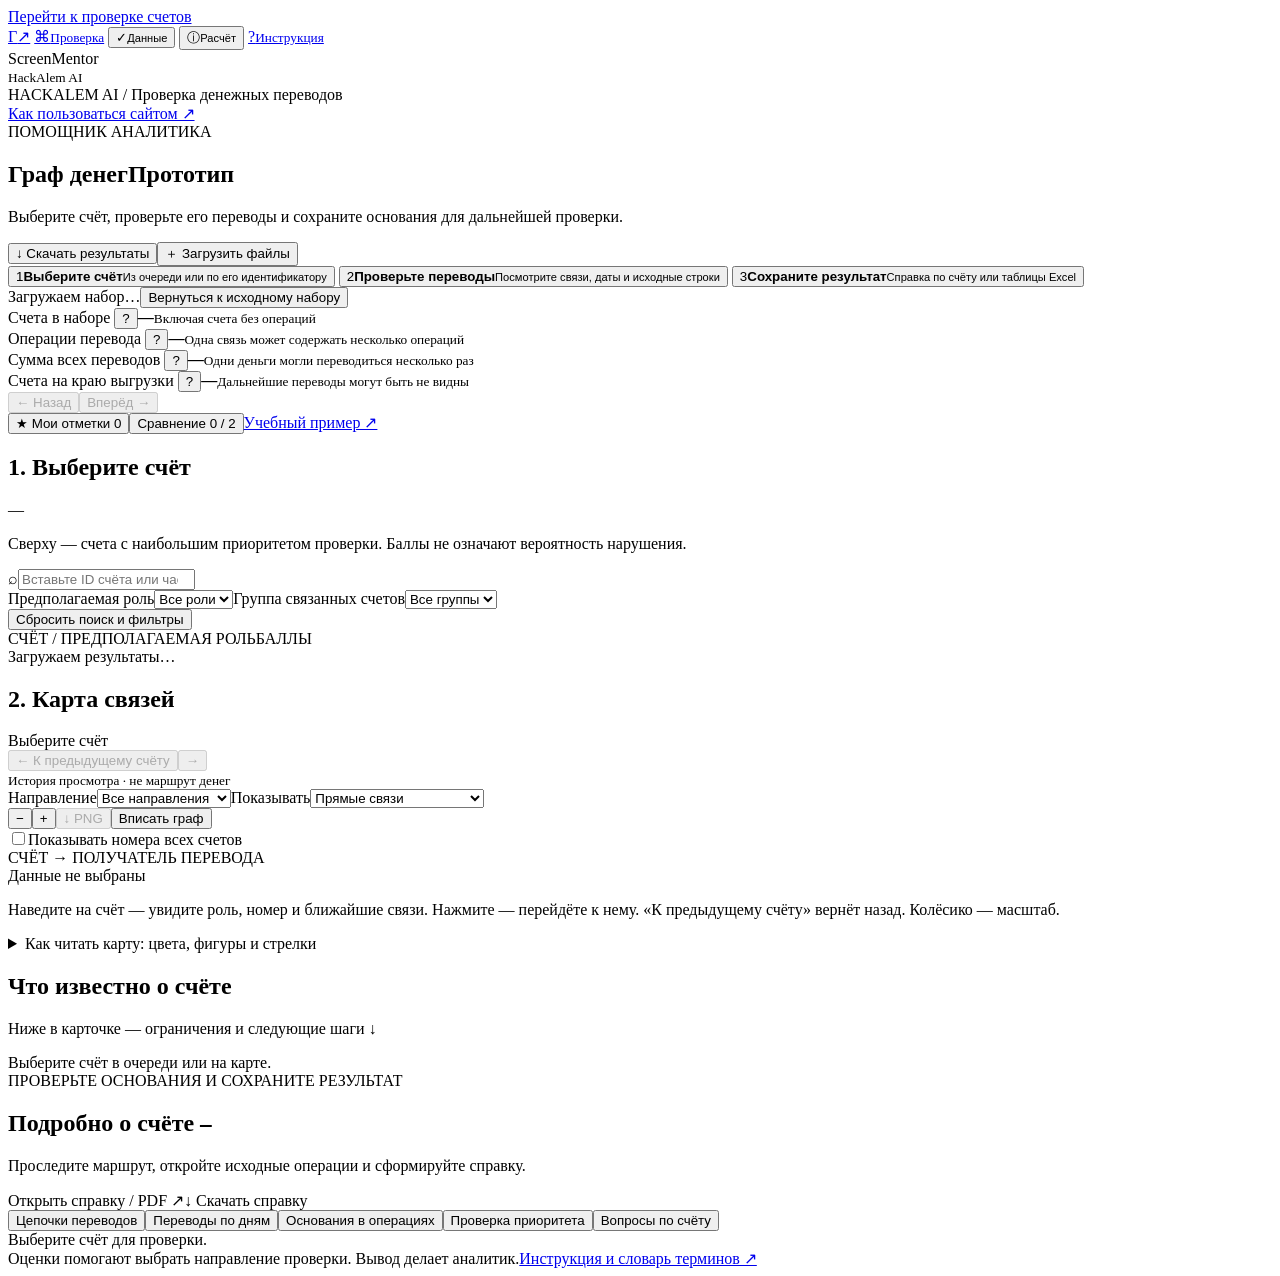
==== commit c80d8264: "feat: simplify graph exploration with directional views and local history" ====
--- a/frontend/index.html
+++ b/frontend/index.html
@@ -2,8 +2,8 @@
 <html lang="ru">
 <head>
 <meta charset="utf-8"><meta name="viewport" content="width=device-width, initial-scale=1"><title>Граф денег — проверка переводов</title>
-<link rel="stylesheet" href="/static/style.css"><link rel="stylesheet" href="/static/investigation.css"><link rel="stylesheet" href="/static/clarity.css"><link rel="stylesheet" href="/static/workspace.css">
-<script defer src="/static/vendor/cytoscape.min.js"></script><script defer src="/static/app.js"></script><script defer src="/static/investigation.js"></script><script defer src="/static/clarity.js"></script><script defer src="/static/workspace.js"></script>
+<link rel="stylesheet" href="/static/style.css"><link rel="stylesheet" href="/static/investigation.css"><link rel="stylesheet" href="/static/clarity.css"><link rel="stylesheet" href="/static/workspace.css"><link rel="stylesheet" href="/static/graph-navigation.css">
+<script defer src="/static/vendor/cytoscape.min.js"></script><script defer src="/static/app.js"></script><script defer src="/static/investigation.js"></script><script defer src="/static/clarity.js"></script><script defer src="/static/graph-navigation.js"></script><script defer src="/static/workspace.js"></script>
 </head>
 <body>
 <a class="skip-link" href="#workspace">Перейти к проверке счетов</a>
@@ -45,10 +45,11 @@
 </section>
 <section class="panel graph-panel">
 <div class="panel-heading"><div><h2>2. Карта связей</h2><span class="graph-subtitle" id="graph-subtitle">Выберите счёт</span></div></div>
-<div class="graph-toolbar"><label>Показывать<select id="hops" aria-label="Глубина окружения"><option value="1">Прямые связи</option><option value="2">Связи через посредника</option></select></label><div class="graph-controls"><button id="zoom-out" aria-label="Отдалить граф" title="Отдалить">−</button><button id="zoom-in" aria-label="Приблизить граф" title="Приблизить">+</button><button id="save-graph" title="Скачать текущую видимую область карты с подписью" disabled>↓ PNG</button><button id="fit-button" title="Подобрать масштаб, чтобы все показанные счета поместились в этом блоке" aria-label="Вписать граф в область просмотра">Вписать граф</button></div></div>
-<div class="graph-body"><div id="graph" aria-label="Карта счетов и направлений переводов"></div><div class="graph-overlay">СЧЁТ → ПОЛУЧАТЕЛЬ ПЕРЕВОДА</div><div class="graph-loading" id="graph-loading" hidden>Загружаем связи…</div></div>
-<div class="graph-footer"><span id="graph-count">Данные не выбраны</span><button id="expand-button" class="text-button" hidden>Показать больше счетов</button><button id="return-neighborhood" class="text-button" hidden>Вернуть все связи счёта</button></div>
-<p class="graph-gesture-hint">Колёсико — масштаб · перетаскивание фона — перемещение · нажмите счёт или стрелку для подробностей.</p>
+<nav class="graph-navigation" aria-label="История открытых счетов на карте"><div><button class="button" id="graph-back" disabled>← К предыдущему счёту</button><button class="button" id="graph-forward" disabled aria-label="Следующий счёт на карте">→</button></div><div id="graph-history" class="graph-history"></div><small>История просмотра · не маршрут денег</small></nav>
+<div class="graph-toolbar"><label>Направление<select id="graph-direction" aria-label="Направление связей"><option value="all">Все направления</option><option value="incoming">Откуда поступали</option><option value="outgoing">Куда отправляли</option></select></label><label>Показывать<select id="hops" aria-label="Глубина окружения"><option value="1">Прямые связи</option><option value="2">Связи через посредника</option></select></label><div class="graph-controls"><button id="zoom-out" aria-label="Отдалить граф" title="Отдалить">−</button><button id="zoom-in" aria-label="Приблизить граф" title="Приблизить">+</button><button id="save-graph" title="Скачать текущую видимую область карты с подписью" disabled>↓ PNG</button><button id="fit-button" title="Подобрать масштаб, чтобы все показанные счета поместились в этом блоке" aria-label="Вписать граф в область просмотра">Вписать граф</button></div></div>
+<label class="graph-label-option"><input type="checkbox" id="graph-labels">Показывать номера всех счетов</label><div class="graph-body"><div id="graph" aria-label="Карта счетов и направлений переводов"></div><div class="graph-overlay">СЧЁТ → ПОЛУЧАТЕЛЬ ПЕРЕВОДА</div><div id="graph-tooltip" class="graph-tooltip" hidden></div><div class="graph-loading" id="graph-loading" hidden>Загружаем связи…</div></div>
+<div class="graph-footer"><span id="graph-count">Данные не выбраны</span><button id="less-graph" class="text-button" hidden>Меньше счетов</button><button id="expand-button" class="text-button" hidden>Показать больше счетов</button><button id="return-neighborhood" class="text-button" hidden>Вернуть все связи счёта</button></div>
+<p class="graph-gesture-hint">Наведите на счёт — увидите роль, номер и ближайшие связи. Нажмите — перейдёте к нему. «К предыдущему счёту» вернёт назад. Колёсико — масштаб.</p>
 <details class="graph-key"><summary>Как читать карту: цвета, фигуры и стрелки</summary><p>Один узел — один счёт. Стрелка показывает, кто кому переводил деньги. Размер узла зависит от приоритета; выбранный счёт выделен светлой рамкой.</p><div class="graph-legend"><span><i style="background:#54c8b0"></i>Сбор средств</span><span><i style="background:#efb16b"></i>Распределение</span><span><i style="background:#71bced"></i>Транзит</span><span><i style="background:#b298ed"></i>Связующее звено</span><span><i style="background:#c5cdde"></i>Получатель · гипотеза</span><span><i style="background:#859eae"></i>Мало признаков</span></div><p>Ромб — стартовый счёт анализа. Пунктирная рамка — край выгрузки: дальнейшие переводы неизвестны. Цвет показывает предполагаемую роль, а не опасность счёта.</p></details>
 </section>
 <section class="panel detail-panel"><div class="panel-heading"><h2>Что известно о счёте</h2><p class="detail-scroll-hint">Ниже в карточке — ограничения и следующие шаги ↓</p></div><div id="node-detail" class="node-detail"><div class="empty">Выберите счёт в очереди или на карте.</div></div></section>
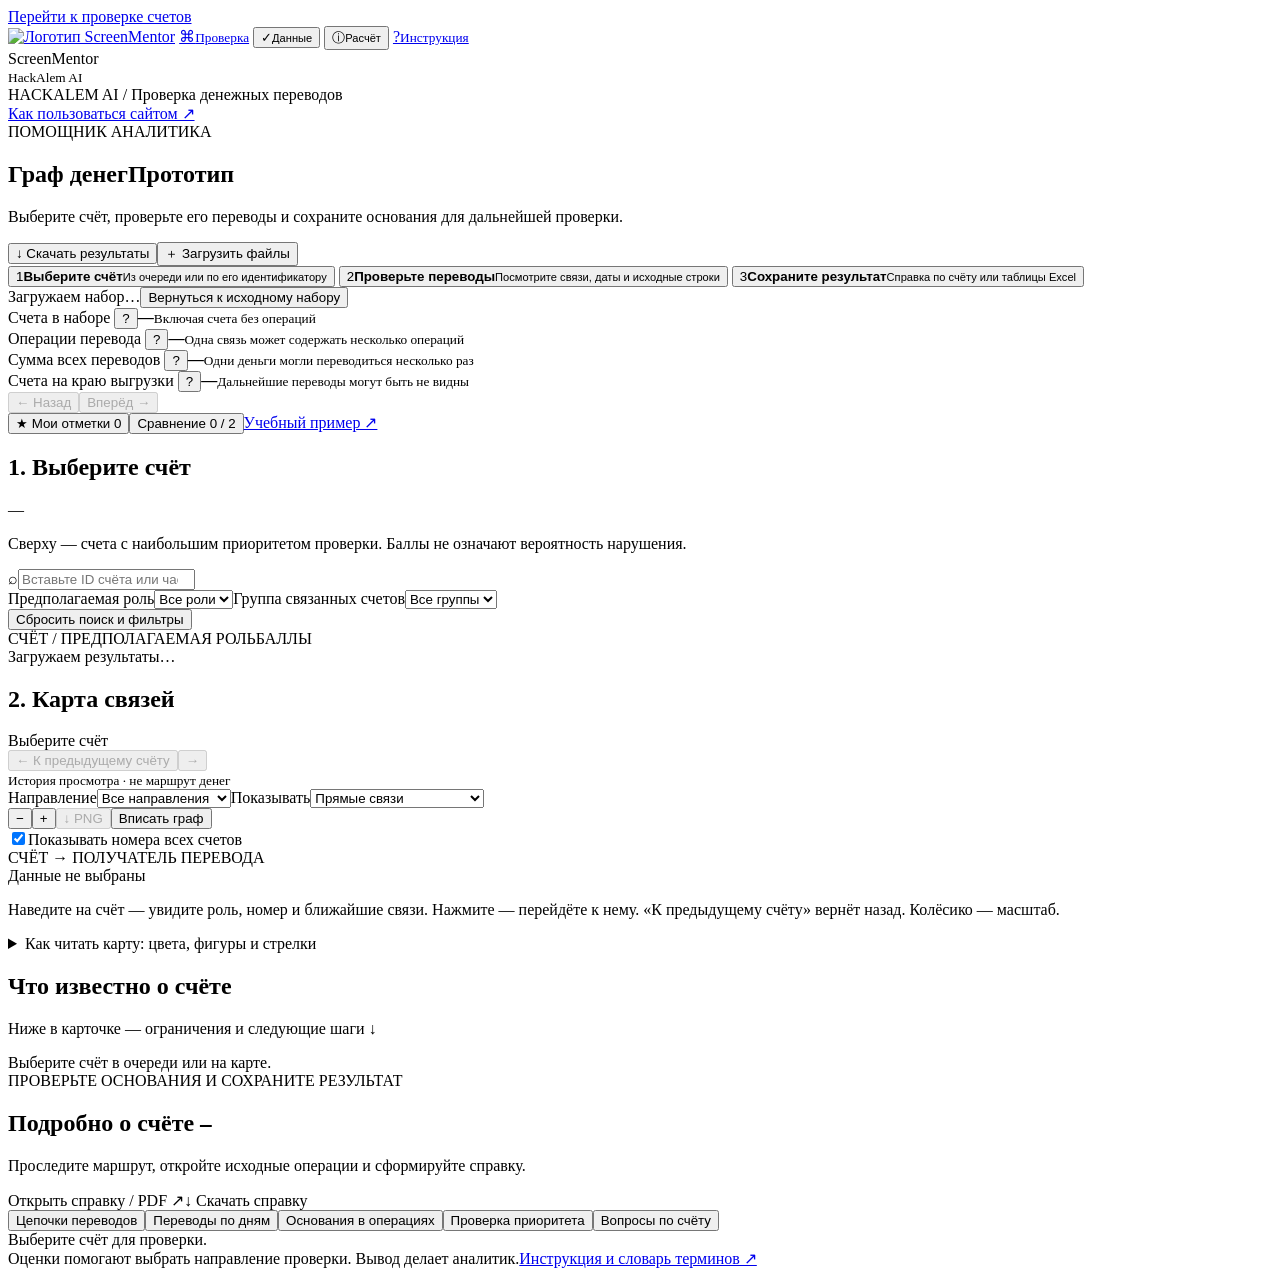
==== commit 78fb39fd: "feat: add team logo and restore graph identifiers by default" ====
--- a/frontend/index.html
+++ b/frontend/index.html
@@ -2,13 +2,14 @@
 <html lang="ru">
 <head>
 <meta charset="utf-8"><meta name="viewport" content="width=device-width, initial-scale=1"><title>Граф денег — проверка переводов</title>
+<link rel="icon" type="image/png" href="/static/assets/logo.png">
 <link rel="stylesheet" href="/static/style.css"><link rel="stylesheet" href="/static/investigation.css"><link rel="stylesheet" href="/static/clarity.css"><link rel="stylesheet" href="/static/workspace.css"><link rel="stylesheet" href="/static/graph-navigation.css">
 <script defer src="/static/vendor/cytoscape.min.js"></script><script defer src="/static/app.js"></script><script defer src="/static/investigation.js"></script><script defer src="/static/clarity.js"></script><script defer src="/static/graph-navigation.js"></script><script defer src="/static/workspace.js"></script>
 </head>
 <body>
 <a class="skip-link" href="#workspace">Перейти к проверке счетов</a>
 <aside class="rail">
-<a class="brandmark" href="/" aria-label="Граф денег — главная">Г<span>↗</span></a>
+<a class="brandmark" href="/" aria-label="Граф денег — главная"><img src="/static/assets/logo.png" alt="Логотип ScreenMentor" width="96" height="96"></a>
 <a class="rail-button active" href="#workspace" aria-label="Проверка счетов"><span>⌘</span><small>Проверка</small></a>
 <button class="rail-button" id="quality-button" aria-label="Качество данных"><span>✓</span><small>Данные</small></button>
 <button class="rail-button" id="method-button" aria-label="Как считаются оценки"><span>ⓘ</span><small>Расчёт</small></button>
@@ -47,7 +48,7 @@
 <div class="panel-heading"><div><h2>2. Карта связей</h2><span class="graph-subtitle" id="graph-subtitle">Выберите счёт</span></div></div>
 <nav class="graph-navigation" aria-label="История открытых счетов на карте"><div><button class="button" id="graph-back" disabled>← К предыдущему счёту</button><button class="button" id="graph-forward" disabled aria-label="Следующий счёт на карте">→</button></div><div id="graph-history" class="graph-history"></div><small>История просмотра · не маршрут денег</small></nav>
 <div class="graph-toolbar"><label>Направление<select id="graph-direction" aria-label="Направление связей"><option value="all">Все направления</option><option value="incoming">Откуда поступали</option><option value="outgoing">Куда отправляли</option></select></label><label>Показывать<select id="hops" aria-label="Глубина окружения"><option value="1">Прямые связи</option><option value="2">Связи через посредника</option></select></label><div class="graph-controls"><button id="zoom-out" aria-label="Отдалить граф" title="Отдалить">−</button><button id="zoom-in" aria-label="Приблизить граф" title="Приблизить">+</button><button id="save-graph" title="Скачать текущую видимую область карты с подписью" disabled>↓ PNG</button><button id="fit-button" title="Подобрать масштаб, чтобы все показанные счета поместились в этом блоке" aria-label="Вписать граф в область просмотра">Вписать граф</button></div></div>
-<label class="graph-label-option"><input type="checkbox" id="graph-labels">Показывать номера всех счетов</label><div class="graph-body"><div id="graph" aria-label="Карта счетов и направлений переводов"></div><div class="graph-overlay">СЧЁТ → ПОЛУЧАТЕЛЬ ПЕРЕВОДА</div><div id="graph-tooltip" class="graph-tooltip" hidden></div><div class="graph-loading" id="graph-loading" hidden>Загружаем связи…</div></div>
+<label class="graph-label-option"><input type="checkbox" id="graph-labels" checked>Показывать номера всех счетов</label><div class="graph-body"><div id="graph" aria-label="Карта счетов и направлений переводов"></div><div class="graph-overlay">СЧЁТ → ПОЛУЧАТЕЛЬ ПЕРЕВОДА</div><div id="graph-tooltip" class="graph-tooltip" hidden></div><div class="graph-loading" id="graph-loading" hidden>Загружаем связи…</div></div>
 <div class="graph-footer"><span id="graph-count">Данные не выбраны</span><button id="less-graph" class="text-button" hidden>Меньше счетов</button><button id="expand-button" class="text-button" hidden>Показать больше счетов</button><button id="return-neighborhood" class="text-button" hidden>Вернуть все связи счёта</button></div>
 <p class="graph-gesture-hint">Наведите на счёт — увидите роль, номер и ближайшие связи. Нажмите — перейдёте к нему. «К предыдущему счёту» вернёт назад. Колёсико — масштаб.</p>
 <details class="graph-key"><summary>Как читать карту: цвета, фигуры и стрелки</summary><p>Один узел — один счёт. Стрелка показывает, кто кому переводил деньги. Размер узла зависит от приоритета; выбранный счёт выделен светлой рамкой.</p><div class="graph-legend"><span><i style="background:#54c8b0"></i>Сбор средств</span><span><i style="background:#efb16b"></i>Распределение</span><span><i style="background:#71bced"></i>Транзит</span><span><i style="background:#b298ed"></i>Связующее звено</span><span><i style="background:#c5cdde"></i>Получатель · гипотеза</span><span><i style="background:#859eae"></i>Мало признаков</span></div><p>Ромб — стартовый счёт анализа. Пунктирная рамка — край выгрузки: дальнейшие переводы неизвестны. Цвет показывает предполагаемую роль, а не опасность счёта.</p></details>
@@ -66,4 +67,4 @@
 <dialog id="notes-dialog"><div class="modal-head"><h2>Моя заметка по счёту</h2><button class="close" data-close aria-label="Закрыть">×</button></div><code id="notes-gid"></code><p>Заметки и отметки хранятся только в этом браузере по этому адресу сайта для этой выгрузки. Они не меняют роли, баллы и конкурсные таблицы; не синхронизируются между устройствами.</p><label class="note-field">Этап проверки<select id="note-status"><option value="">Не отмечен</option><option value="review">Проверить</option><option value="need_data">Нужны данные</option><option value="viewed">Просмотрен</option></select></label><label class="note-field">Комментарий<textarea id="note-text" rows="6" maxlength="4000" placeholder="Наблюдения и следующий шаг"></textarea></label><p id="note-save-status" role="status"></p><button class="text-button" id="clear-note">Удалить заметку и этап проверки</button></dialog>
 <dialog id="saved-dialog"><div class="modal-head"><h2>Мои отметки</h2><button class="close" data-close aria-label="Закрыть">×</button></div><p>Избранное, заметки и этапы проверки для текущей выгрузки. Сохранены только в этом браузере.</p><div id="saved-list"></div></dialog>
 <dialog id="compare-dialog"><div class="modal-head"><h2>Сравнение двух счетов</h2><button class="close" data-close aria-label="Закрыть">×</button></div><div id="compare-body"></div></dialog>
-</body></html>+</body></html>
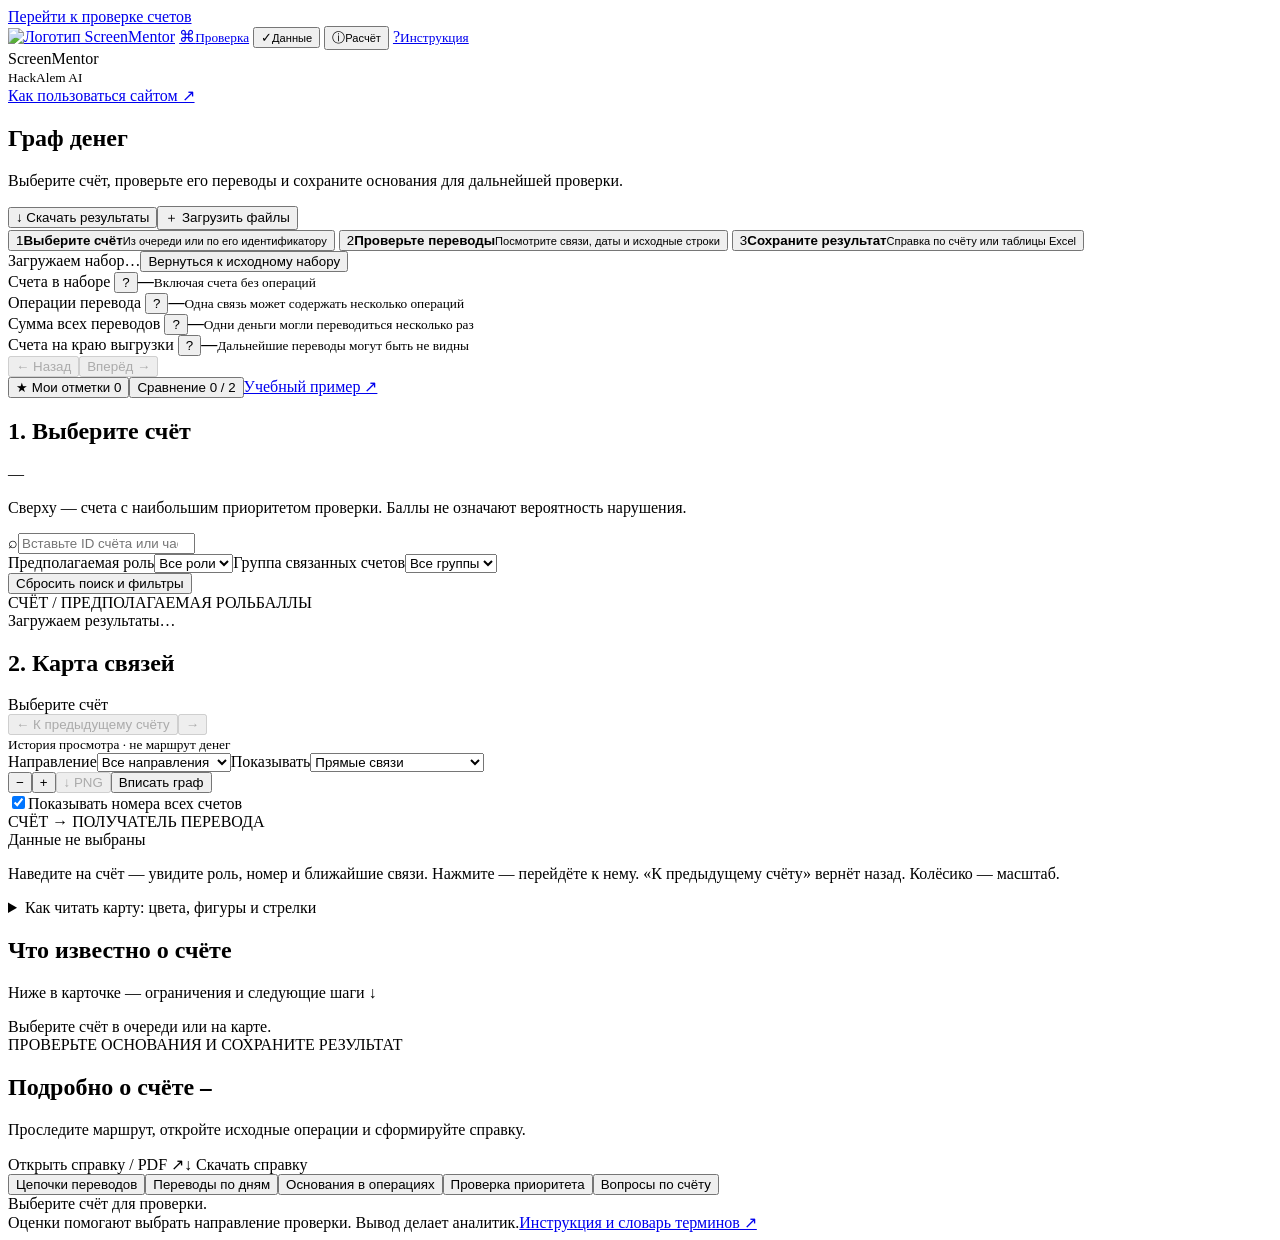
==== commit 39dd222c: "docs: publish Brev access and review steps; simplify page heading" ====
--- a/frontend/index.html
+++ b/frontend/index.html
@@ -17,8 +17,8 @@
 <div class="rail-footer">ScreenMentor<br><small>HackAlem AI</small></div>
 </aside>
 <main>
-<header><div class="breadcrumb">HACKALEM AI <span>/</span> Проверка денежных переводов</div><a href="/static/guide.html" target="_blank" rel="noopener" class="guide-link">Как пользоваться сайтом ↗</a></header>
-<section class="titlebar"><div><div class="eyebrow">ПОМОЩНИК АНАЛИТИКА</div><h1>Граф денег<span class="version">Прототип</span></h1><p>Выберите счёт, проверьте его переводы и сохраните основания для дальнейшей проверки.</p></div><div class="actions"><button class="button" id="export-button">↓ Скачать результаты</button><button class="button primary" id="upload-button">＋ Загрузить файлы</button></div></section>
+<header><a href="/static/guide.html" target="_blank" rel="noopener" class="guide-link">Как пользоваться сайтом ↗</a></header>
+<section class="titlebar"><div><h1>Граф денег</h1><p>Выберите счёт, проверьте его переводы и сохраните основания для дальнейшей проверки.</p></div><div class="actions"><button class="button" id="export-button">↓ Скачать результаты</button><button class="button primary" id="upload-button">＋ Загрузить файлы</button></div></section>
 <nav class="workflow" aria-label="Порядок работы">
 <button data-workflow="select"><span class="step-number">1</span><span><strong>Выберите счёт</strong><small>Из очереди или по его идентификатору</small></span></button>
 <button data-workflow="inspect"><span class="step-number">2</span><span><strong>Проверьте переводы</strong><small>Посмотрите связи, даты и исходные строки</small></span></button>
